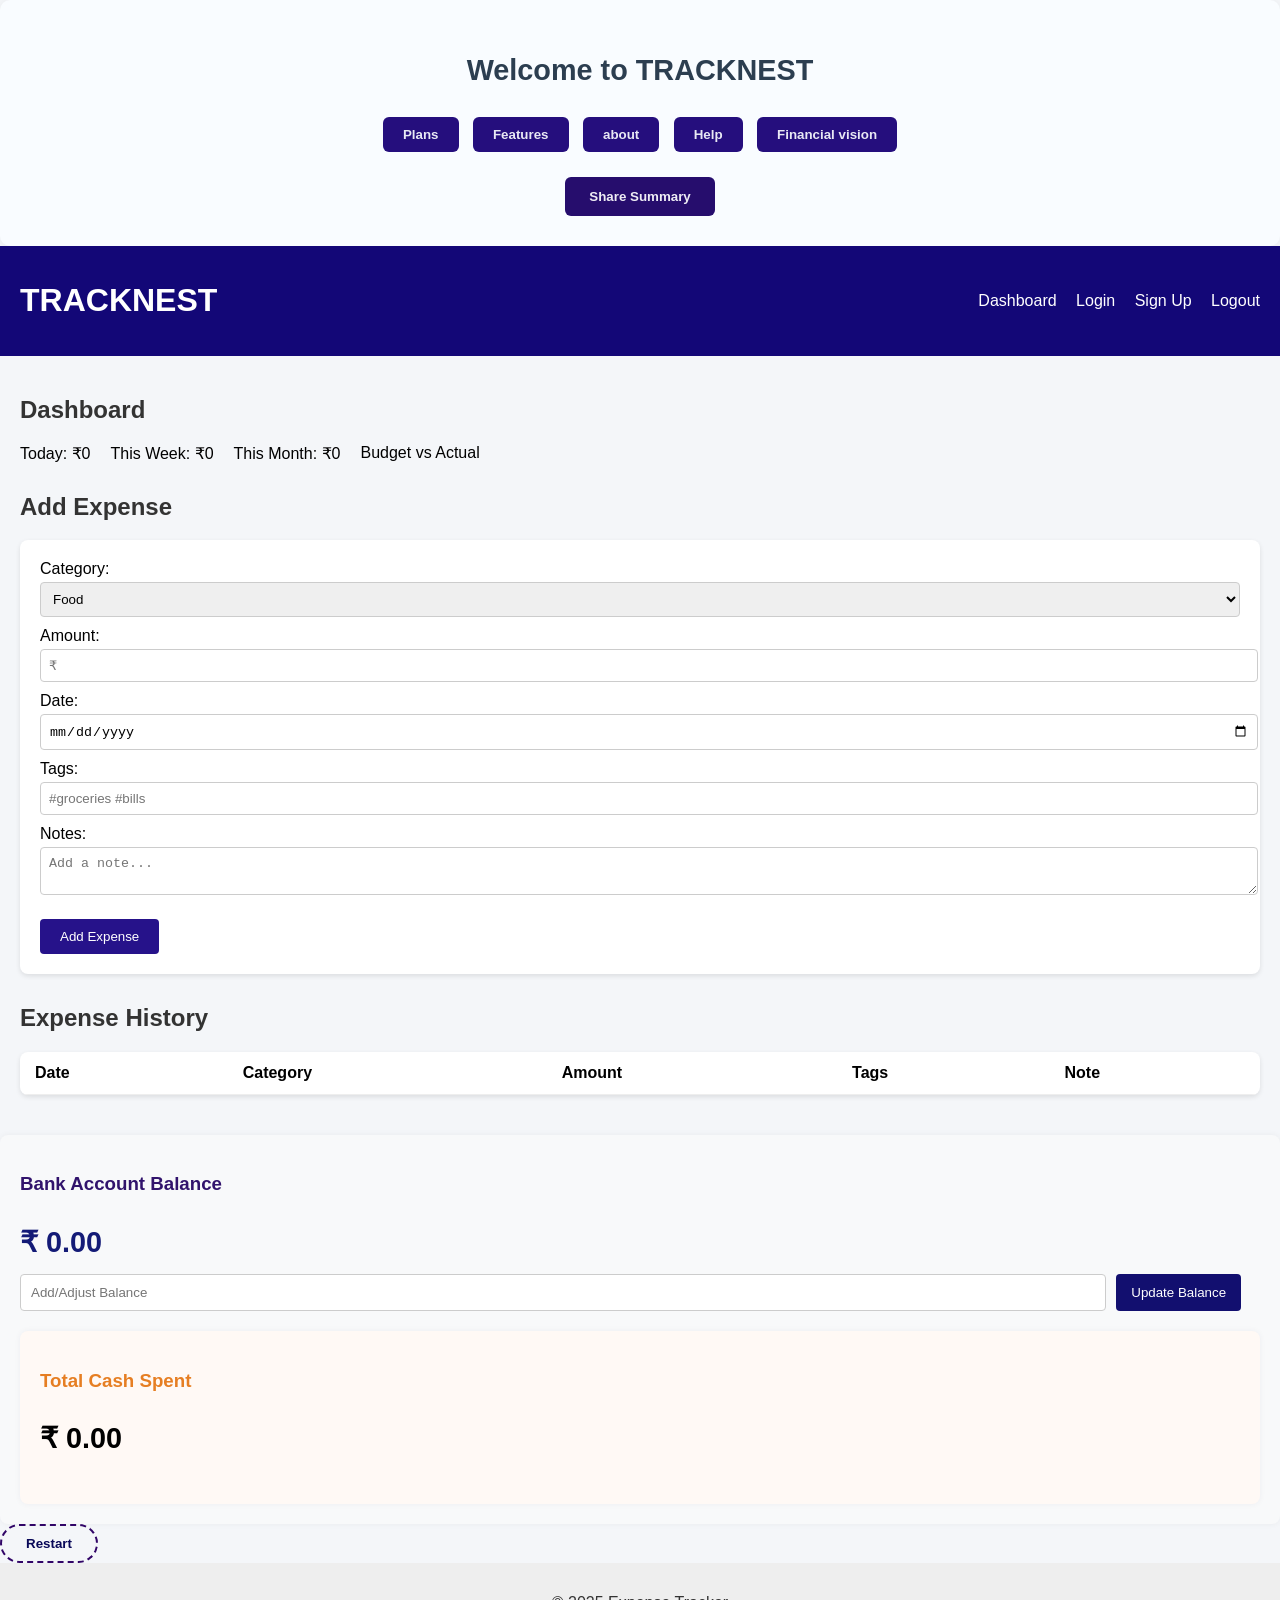
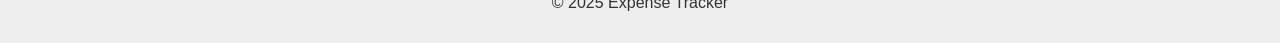
==== hr.html @ 96546256 "Add files via upload" ====
<!DOCTYPE html>
<html lang="en">
<head>
  <meta charset="UTF-8">
  <meta name="viewport" content="width=device-width, initial-scale=1">
  <title>Personal Expenses Tracker</title>
  <link rel="stylesheet" href="hr.css">
</head>
<!-- Home Page Section -->
<section id="home" class="section">
  <div class="home-container">
    <h2>Welcome to TRACKNEST</h2>

    <div class="filter-options">
      <button onclick="filterBy('day')">Plans</button>
      <button onclick="filterBy('week')">Features</button>
      <button onclick="filterBy('month')">about</button>
      <button onclick="filterBy('year')">Help</button>
      <button onclick="filterBy('last')">Financial vision</button>
    </div>

    <div class="share-section">
      <button class="share-button" onclick="shareSummary()">Share Summary</button>
    </div>
  </div>
</section>
<body>
  <header>
    <h1>TRACKNEST</h1>
    <nav>
      <a href="#">Dashboard</a>
      <a href="#">Login</a>
      <a href="#">Sign Up</a>
      <a href="#">Logout</a>
    </nav>
  </header>
  </sub header>

  
  <main>
    <!-- Dashboard Summary -->
    <section class="dashboard">
      <h2>Dashboard</h2>
      <div class="summary-cards">
        <div class="card">Today: ₹0</div>
        <div class="card">This Week: ₹0</div>
        <div class="card">This Month: ₹0</div>
        <div class="card">Budget vs Actual</div>
      </div>
    </section>
<!-- Expense Entry Form -->
<section class="expense-form">
    <h2>Add Expense</h2>
    <form>
      <label>Category:
        <select>
          <option>Food</option>
          <option>Transport</option>
          <option>Shopping</option>
          <option>Health</option>
          <option>Education</option>
          <option>Other</option>
        </select>
      </label>
      <label>Amount: <input type="number" placeholder="₹" /></label>
      <label>Date: <input type="date" /></label>
      
        </select>
      </label>
      <label>Tags: <input type="text" placeholder="#groceries #bills" /></label>
      <label>Notes: <textarea placeholder="Add a note..."></textarea></label>
      <button type="submit">Add Expense</button>
    </form>
  </section>
<!-- Expense List -->
<section class="expense-list">
    <h2>Expense History</h2>
    <table>
      <thead>
        <tr>
          <th>Date</th>
          <th>Category</th>
          <th>Amount</th>
          <th>Tags</th>
          <th>Note</th>
        </tr>
      </thead>
      <tbody>
        
      </tbody>
    </table>
  </section>
</main>
<!-- Bank Balance Section -->
<div class="bank-balance">
  <h3>Bank Account Balance</h3>
  <p class="balance-amount">₹ <span id="bank-balance">0.00</span></p>

  <!-- Optional: Add income/update balance -->
  <form class="balance-form" onsubmit="updateBalance(event)">
    <input type="number" id="balance-input" placeholder="Add/Adjust Balance" required />
    <button type="submit">Update Balance</button>
  </form>
<!-- Total Spent Section -->
<div class="total-spent">
  <h3>Total Cash Spent</h3>
  <p class="spent-amount">₹ <span id="total-spent">0.00</span></p>
</div>
</div>


<div class="cta-buttons">
  
  <button class="btn-secondary" id="restartBtn">Restart</button>
</div>






<footer>
  <p>&copy; 2025 Expense Tracker</p>
</footer>
</body>
</html>
---- hr.css ----
body {
    margin: 0;
    font-family: Arial, sans-serif;
    background: #f4f6f9;
  }
  
  header {
    background: #130777;
    color: white;
    padding: 15px 20px;
    display: flex;
    justify-content: space-between;
    align-items: center;
  }
  
  nav a {
    color: white;
    margin-left: 15px;
    text-decoration: none;
  }
  
  main {
    padding: 20px;
  }
  
  h2 {
    color: #333;
  }
  
  .summary-cards {
    display: flex;
    gap: 20px;
    flex-wrap: wrap;
    margin-bottom: 30px;
  }
  card {
    background: white;
    padding: 15px 20px;
    border-radius: 8px;
    box-shadow: 0 2px 5px rgba(0,0,0,0.1);
    flex: 1;
    min-width: 200px;
  }
  
  .expense-form form {
    background: white;
    padding: 20px;
    border-radius: 8px;
    box-shadow: 0 2px 5px rgba(0,0,0,0.1);
    margin-bottom: 30px;
  }
  
  .expense-form label {
    display: block;
    margin-bottom: 10px;
  }
  
  .expense-form input,
  .expense-form select,
  .expense-form textarea {
    width: 100%;
    padding: 8px;
    margin-top: 4px;
    border-radius: 4px;
    border: 1px solid #ccc;
  }
  
  .expense-form button {
    background: #26128a;
    color: white;
    border: none;
    padding: 10px 20px;
    border-radius: 4px;
    margin-top: 10px;
    cursor: pointer;
  }
  
  .expense-list table {
    width: 100%;
    border-collapse: collapse;
    background: white;
    border-radius: 8px;
    overflow: hidden;
    box-shadow: 0 2px 5px rgba(0,0,0,0.1);
  }
  
  .expense-list th,
  .expense-list td {
    padding: 12px 15px;
    text-align: left;
    border-bottom: 1px solid #eee;
  }
  
  footer {
    text-align: center;
    padding: 15px;
    background: #eee;
    color: #333;
    margin-top: 40px;
  }  
  .bank-balance {
    background-color: #f8f9fa;
    padding: 20px;
    border-radius: 8px;
    margin-top: 20px;
    box-shadow: 0 0 6px rgba(0, 0, 0, 0.05);
  }
  
  .bank-balance h3 {
    margin-bottom: 30px;
    color: #31136c;
  }
  
  .balance-amount {
    font-size: 1.8em;
    font-weight: bold;
    color: #141b77;
    margin-bottom: 15px;
}

.balance-form {
  display: flex;
  gap: 10px;
}

.balance-form input {
  flex: 1;
  padding: 10px;
  border: 1px solid #ccc;
  border-radius: 4px;
}

.balance-form button {
  background-color: #120f6f;
  color: white;
  padding: 10px 15px;
  border: none;
  border-radius: 4px;
  cursor: pointer;
}
.total-spent {
    background-color: #fff9f5;
    padding: 20px;
    border-radius: 8px;
    margin-top: 20px;
    box-shadow: 0 0 6px rgba(19, 8, 73, 0.05);
  }
  
  .total-spent h3 {
    margin-bottom: 10px;
    color: #e67e22;
  }
  
  .spent-amount {
    font-size: 1.8em;
    font-weight: bold;
    color: #e74c3c;
  }
  /* Home Page Styling */
.home-container {
    padding: 30px;
    background-color: #f9fcff;
    border-radius: 10px;
    box-shadow: 0 0 8px rgba(0,0,0,0.05);
    text-align: center;
  }
  
  .home-container h2 {
    color: #2c3e50;
    margin-bottom: 25px;
    font-size: 1.8em;
  }
  
  .filter-options {
    margin-bottom: 20px;
  }
  
  .filter-options button {
    margin: 5px;
    padding: 10px 20px;
    border: none;
    background-color: #250e7d;
    color: rgb(232, 232, 244);
    font-weight: bold;
    border-radius: 6px;
    cursor: pointer;
    transition: background-color 0.3s;
  }
  
  .filter-options button:hover {
    background-color: #dfdee4;
  }
  
  .share-section {
    margin-top: 20px;
  }
  
  .share-button {
    padding: 12px 24px;
    font-weight: bold;
    background-color: #260d6d;
    color: rgb(238, 236, 244);
    border: none;
    border-radius: 6px;
    cursor: pointer;
    transition: background-color 0.3s;
  }
  
  .share-button:hover {
    background-color: #351379;
  }


  #restartBtn {
    background-color: transparent;
    border: 2px dashed #310567;
    color: rgb(8, 8, 88);
    padding: 10px 24px;
    border-radius: 30px;
    cursor: pointer;
    font-weight: bold;
    transition: all 0.3s ease;
  }
  
  #restartBtn:hover {
    background-color: rgba(98, 51, 152, 0.1);
  }
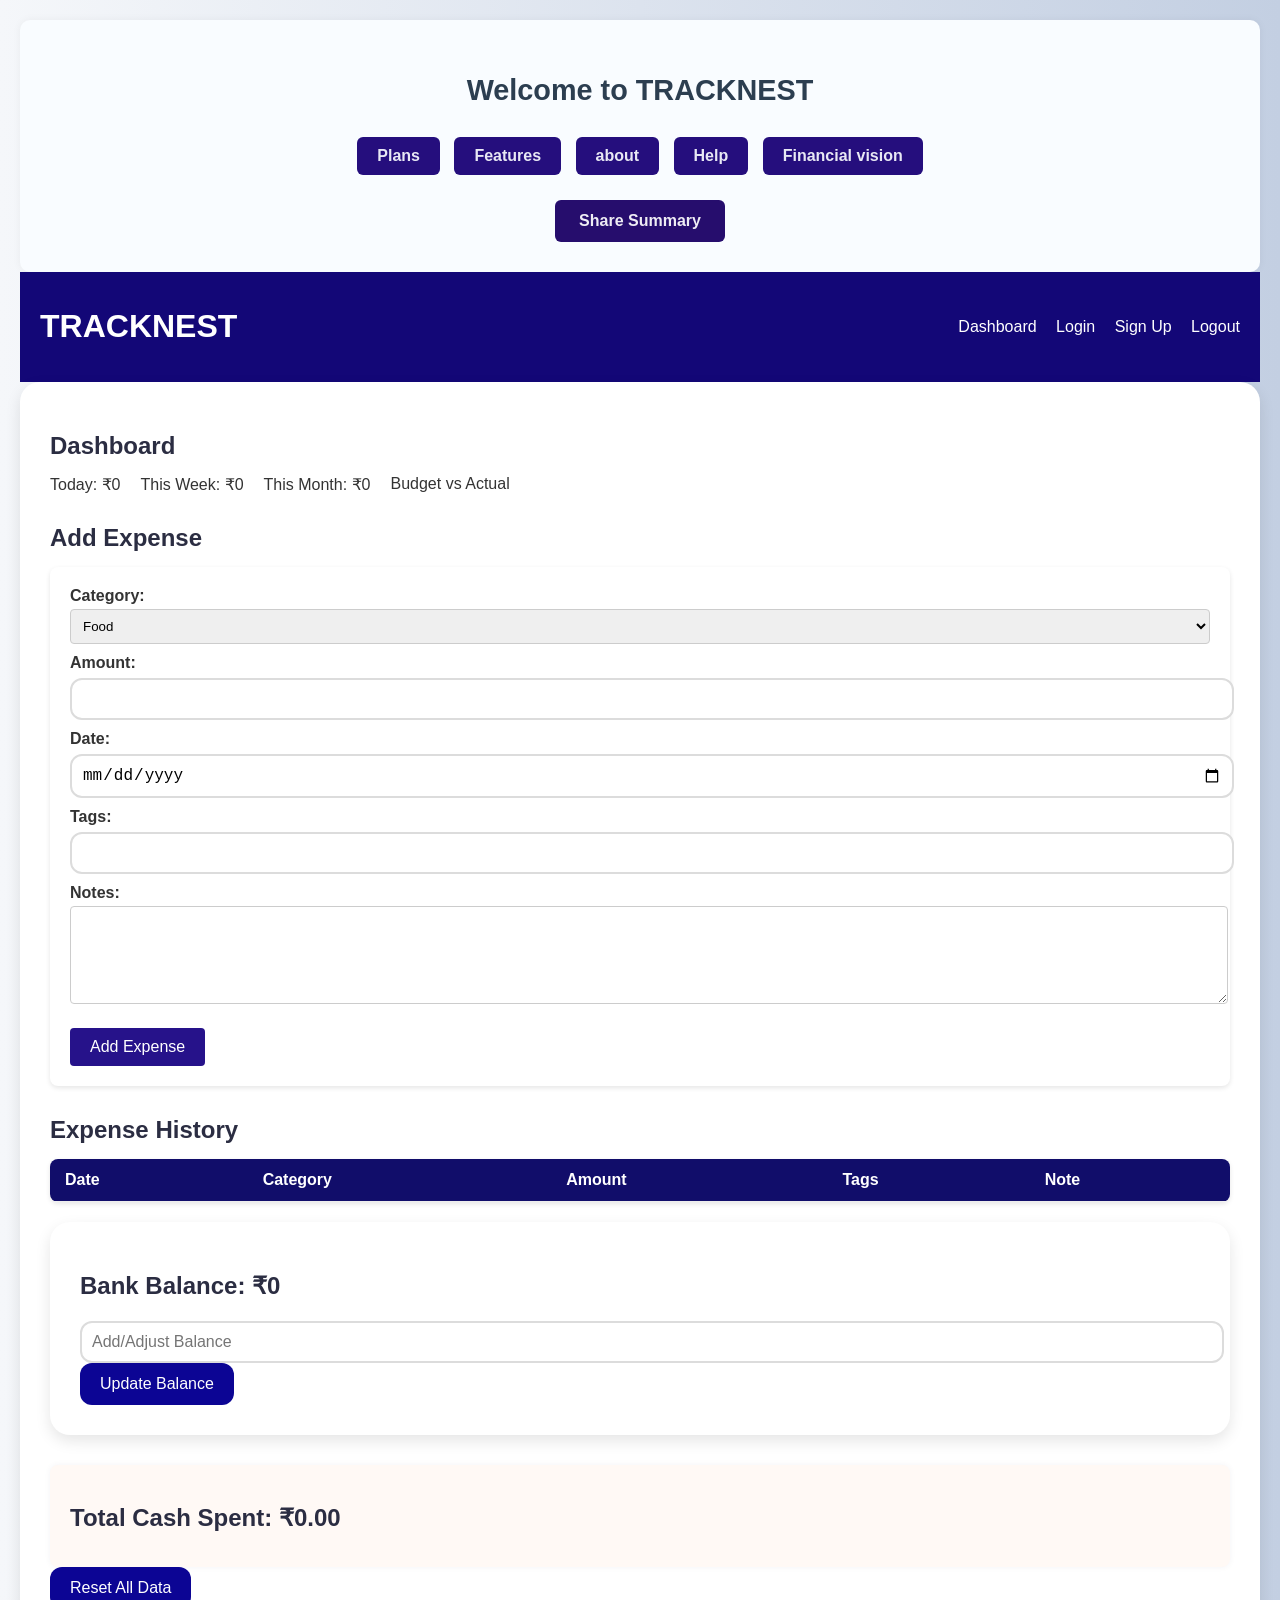
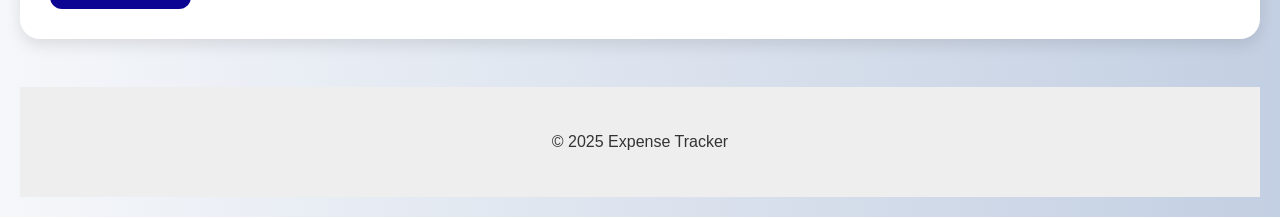
==== commit 0157d953: "Add files via upload" ====
--- a/hr.html
+++ b/hr.html
@@ -62,57 +62,50 @@
           <option>Other</option>
         </select>
       </label>
-      <label>Amount: <input type="number" placeholder="₹" /></label>
-      <label>Date: <input type="date" /></label>
       
-        </select>
-      </label>
-      <label>Tags: <input type="text" placeholder="#groceries #bills" /></label>
-      <label>Notes: <textarea placeholder="Add a note..."></textarea></label>
+
+
+
+      <label>Amount: <input type="number" id="amount" required/></label>
+      <label>Date: <input type="date" id="date" required/></label>
+      <label>Tags: <input type="text" id="tags"/></label>
+      <label>Notes: <textarea id="note"></textarea></label>
       <button type="submit">Add Expense</button>
     </form>
   </section>
-<!-- Expense List -->
-<section class="expense-list">
+
+  <section class="expense-list fade-in">
     <h2>Expense History</h2>
     <table>
       <thead>
-        <tr>
-          <th>Date</th>
-          <th>Category</th>
-          <th>Amount</th>
-          <th>Tags</th>
-          <th>Note</th>
-        </tr>
+        <tr><th>Date</th><th>Category</th><th>Amount</th><th>Tags</th><th>Note</th></tr>
       </thead>
-      <tbody>
-        
-      </tbody>
+      <tbody id="expense-table-body"></tbody>
     </table>
   </section>
+
+  <section class="bank-balance fade-in">
+    <h2>Bank Balance: ₹<span id="bank-balance">0</span></h2>
+    <form onsubmit="updateBalance(event)">
+      <input type="number" id="balance-input" placeholder="Add/Adjust Balance" required/>
+      <button type="submit">Update Balance</button>
+    </form>
+  </section>
+
+  <section class="total-spent fade-in">
+    <h2>Total Cash Spent: ₹<span id="total-spent">0.00</span></h2>
+  </section>
+
+  <section class="reset-section fade-in">
+    <button onclick="resetApp()" class="reset-btn">Reset All Data</button>
+  </section>
 </main>
-<!-- Bank Balance Section -->
-<div class="bank-balance">
-  <h3>Bank Account Balance</h3>
-  <p class="balance-amount">₹ <span id="bank-balance">0.00</span></p>
 
-  <!-- Optional: Add income/update balance -->
-  <form class="balance-form" onsubmit="updateBalance(event)">
-    <input type="number" id="balance-input" placeholder="Add/Adjust Balance" required />
-    <button type="submit">Update Balance</button>
-  </form>
-<!-- Total Spent Section -->
-<div class="total-spent">
-  <h3>Total Cash Spent</h3>
-  <p class="spent-amount">₹ <span id="total-spent">0.00</span></p>
-</div>
-</div>
+    <footer>
 
 
-<div class="cta-buttons">
-  
-  <button class="btn-secondary" id="restartBtn">Restart</button>
-</div>
+
+
 
 
 
--- a/hr.css
+++ b/hr.css
@@ -225,4 +225,131 @@
   #restartBtn:hover {
     background-color: rgba(98, 51, 152, 0.1);
   }
-  +  
+
+
+
+
+
+
+
+
+  
+
+  body {
+    font-family: 'Segoe UI', sans-serif;
+    background: linear-gradient(to right, #f5f7fa, #c3cfe2);
+    margin: 0;
+    padding: 20px;
+    color: #333;
+  }
+  
+  main, .bank-balance {
+    background-color: #fff;
+    border-radius: 20px;
+    box-shadow: 0 6px 15px rgba(0,0,0,0.1);
+    padding: 30px;
+    margin-bottom: 30px;
+  }
+  
+  h2, h3 {
+    color: #2b2d42;
+    margin-bottom: 15px;
+  }
+  
+  label {
+    display: block;
+    margin-bottom: 15px;
+    font-weight: 600;
+    color: #333;
+  }
+  
+  input[type="number"],
+  input[type="date"],
+  input[type="text"],
+  textarea {
+    width: 100%;
+    padding: 10px;
+    margin-top: 6px;
+    border-radius: 12px;
+    border: 2px solid #dcdcdc;
+    outline: none;
+    transition: border 0.3s;
+    font-size: 16px;
+  }
+  
+  input:focus,
+  textarea:focus {
+    border-color: #150f93;
+  }
+  
+  textarea {
+    resize: vertical;
+    min-height: 80px;
+  }
+  
+  button {
+    background: #0c0594;
+    color: #fff;
+    padding: 12px 20px;
+    border: none;
+    border-radius: 12px;
+    font-size: 16px;
+    cursor: pointer;
+    transition: background 0.3s;
+  }
+  
+  button:hover {
+    background: #160f78;
+  }
+  
+  table {
+    width: 100%;
+    border-collapse: collapse;
+    margin-top: 15px;
+  }
+  
+  th, td {
+    padding: 12px;
+    text-align: center;
+    border-bottom: 1px solid #ddd;
+  }
+  
+  th {
+    background: #110d6a;
+    color: white;
+  }
+  
+  tr:hover {
+    background-color: #f1f1f1;
+  }
+  
+  .balance-amount, .spent-amount {
+    font-size: 24px;
+    font-weight: bold;
+    color: #0a0d59;
+  }
+  
+  .balance-form {
+    margin-top: 15px;
+  }
+  
+  .cta-buttons {
+    text-align: center;
+    margin-top: 30px;
+  }
+  
+  .btn-secondary {
+    background-color: #100750;
+    color: white;
+    padding: 12px 20px;
+    border: none;
+    border-radius: 12px;
+    font-size: 16px;
+    cursor: pointer;
+    transition: background 0.3s;
+  }
+  
+  .btn-secondary:hover {
+    background-color: #481389;
+  }
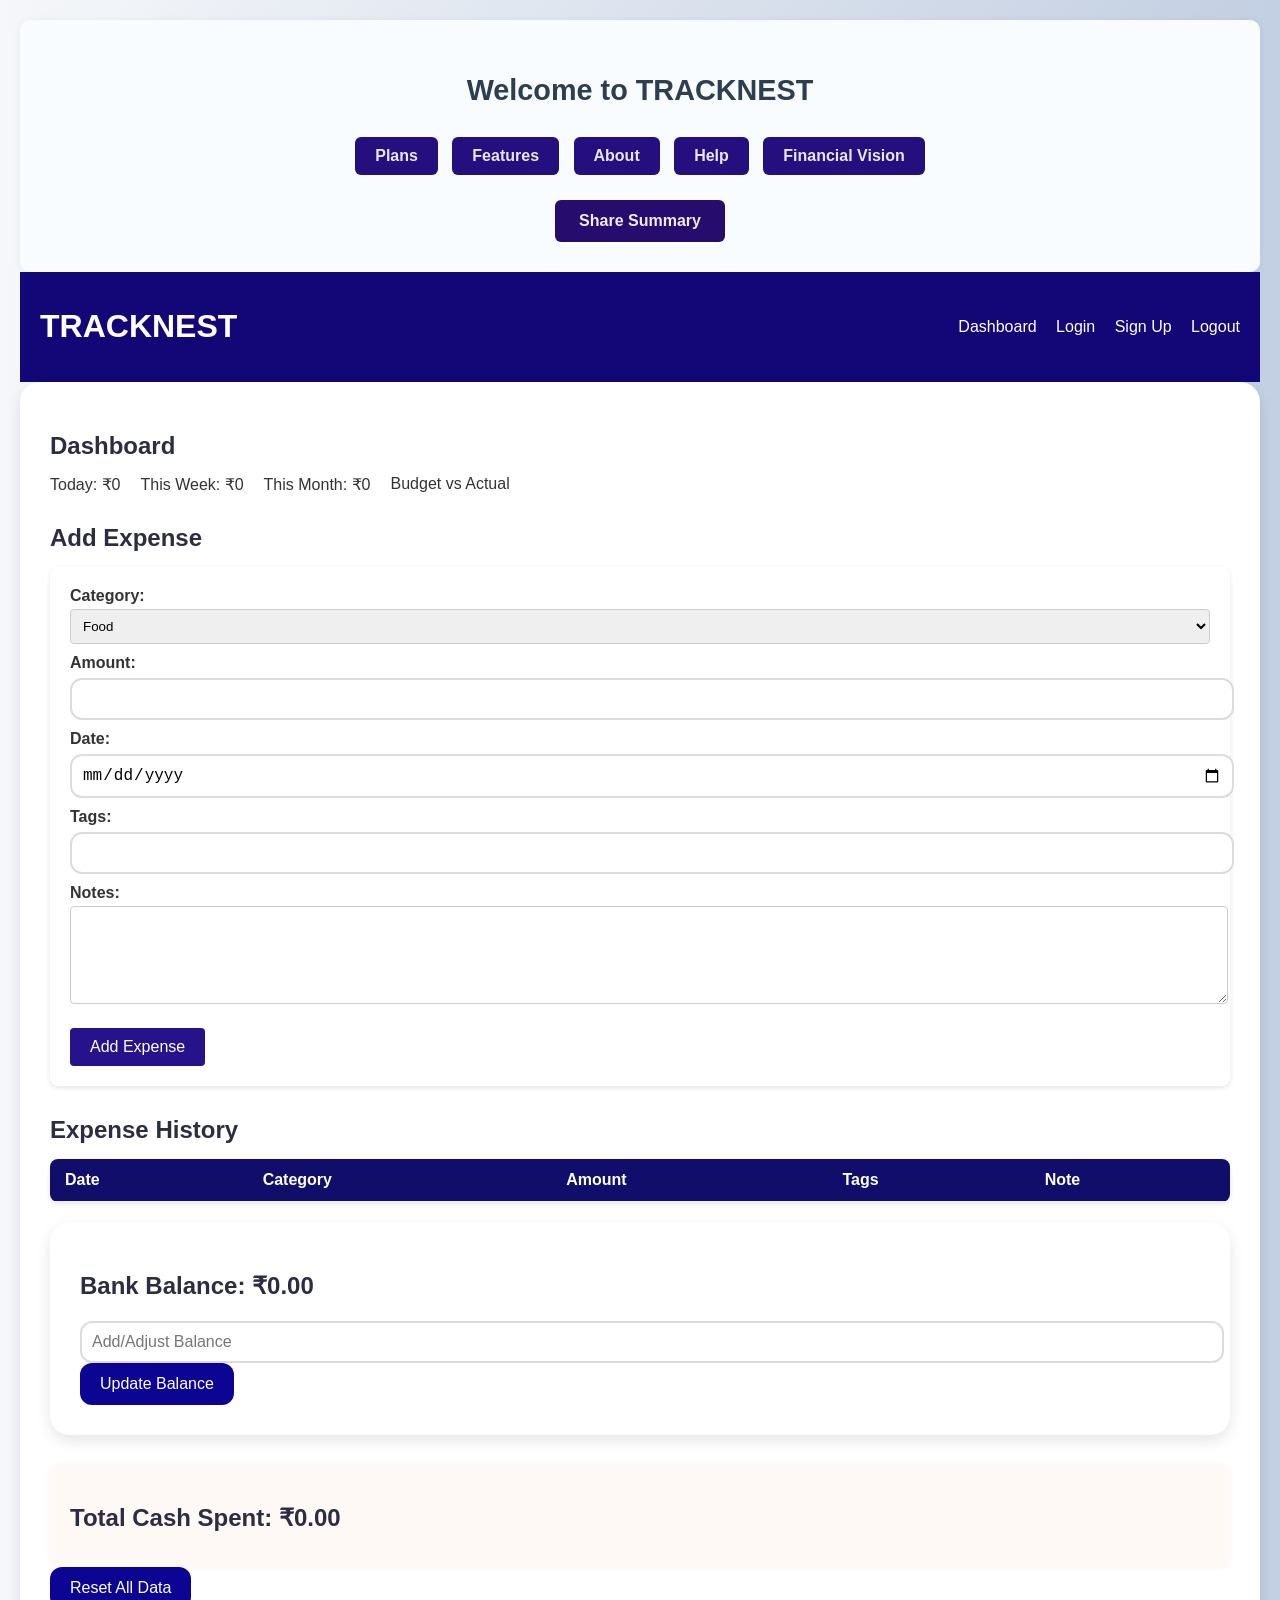
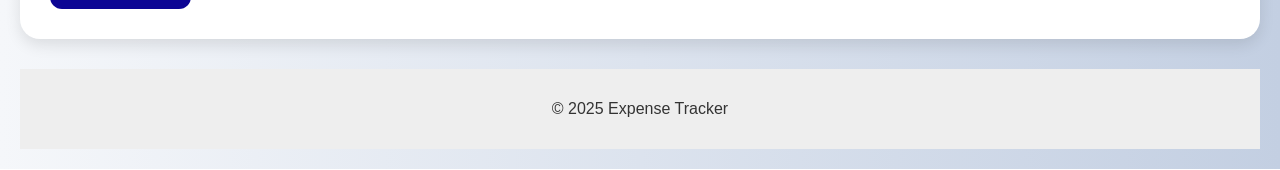
==== commit 10a4d8e2: "Add files via upload" ====
--- a/hr.html
+++ b/hr.html
@@ -1,119 +1,110 @@
-<!DOCTYPE html>
-<html lang="en">
-<head>
-  <meta charset="UTF-8">
-  <meta name="viewport" content="width=device-width, initial-scale=1">
-  <title>Personal Expenses Tracker</title>
-  <link rel="stylesheet" href="hr.css">
-</head>
-<!-- Home Page Section -->
-<section id="home" class="section">
-  <div class="home-container">
-    <h2>Welcome to TRACKNEST</h2>
-
-    <div class="filter-options">
-      <button onclick="filterBy('day')">Plans</button>
-      <button onclick="filterBy('week')">Features</button>
-      <button onclick="filterBy('month')">about</button>
-      <button onclick="filterBy('year')">Help</button>
-      <button onclick="filterBy('last')">Financial vision</button>
-    </div>
-
-    <div class="share-section">
-      <button class="share-button" onclick="shareSummary()">Share Summary</button>
-    </div>
-  </div>
-</section>
-<body>
-  <header>
-    <h1>TRACKNEST</h1>
-    <nav>
-      <a href="#">Dashboard</a>
-      <a href="#">Login</a>
-      <a href="#">Sign Up</a>
-      <a href="#">Logout</a>
-    </nav>
-  </header>
-  </sub header>
-
-  
-  <main>
-    <!-- Dashboard Summary -->
-    <section class="dashboard">
-      <h2>Dashboard</h2>
-      <div class="summary-cards">
-        <div class="card">Today: ₹0</div>
-        <div class="card">This Week: ₹0</div>
-        <div class="card">This Month: ₹0</div>
-        <div class="card">Budget vs Actual</div>
-      </div>
-    </section>
-<!-- Expense Entry Form -->
-<section class="expense-form">
-    <h2>Add Expense</h2>
-    <form>
-      <label>Category:
-        <select>
-          <option>Food</option>
-          <option>Transport</option>
-          <option>Shopping</option>
-          <option>Health</option>
-          <option>Education</option>
-          <option>Other</option>
-        </select>
-      </label>
-      
-
-
-
-      <label>Amount: <input type="number" id="amount" required/></label>
-      <label>Date: <input type="date" id="date" required/></label>
-      <label>Tags: <input type="text" id="tags"/></label>
-      <label>Notes: <textarea id="note"></textarea></label>
-      <button type="submit">Add Expense</button>
-    </form>
-  </section>
-
-  <section class="expense-list fade-in">
-    <h2>Expense History</h2>
-    <table>
-      <thead>
-        <tr><th>Date</th><th>Category</th><th>Amount</th><th>Tags</th><th>Note</th></tr>
-      </thead>
-      <tbody id="expense-table-body"></tbody>
-    </table>
-  </section>
-
-  <section class="bank-balance fade-in">
-    <h2>Bank Balance: ₹<span id="bank-balance">0</span></h2>
-    <form onsubmit="updateBalance(event)">
-      <input type="number" id="balance-input" placeholder="Add/Adjust Balance" required/>
-      <button type="submit">Update Balance</button>
-    </form>
-  </section>
-
-  <section class="total-spent fade-in">
-    <h2>Total Cash Spent: ₹<span id="total-spent">0.00</span></h2>
-  </section>
-
-  <section class="reset-section fade-in">
-    <button onclick="resetApp()" class="reset-btn">Reset All Data</button>
-  </section>
-</main>
-
-    <footer>
-
-
-
-
-
-
-
-
-
-
-<footer>
-  <p>&copy; 2025 Expense Tracker</p>
-</footer>
-</body>
+<!DOCTYPE html>
+<html lang="en">
+<head>
+  <meta charset="UTF-8">
+  <meta name="viewport" content="width=device-width, initial-scale=1">
+  <title>Personal Expenses Tracker</title>
+  <link rel="stylesheet" href="hr.css">
+</head>
+<body>
+  <!-- Home Page Section -->
+  <section id="home" class="section">
+    <div class="home-container">
+      <h2>Welcome to TRACKNEST</h2>
+
+      <div class="filter-options">
+        <button onclick="filterBy('day')">Plans</button>
+        <button onclick="filterBy('week')">Features</button>
+        <button onclick="filterBy('month')">About</button>
+        <button onclick="filterBy('year')">Help</button>
+        <button onclick="filterBy('last')">Financial Vision</button>
+      </div>
+
+      <div class="share-section">
+        <button class="share-button" onclick="shareSummary()">Share Summary</button>
+      </div>
+    </div>
+  </section>
+
+  <header>
+    <h1>TRACKNEST</h1>
+    <nav>
+      <a href="#">Dashboard</a>
+      <a href="#">Login</a>
+      <a href="#">Sign Up</a>
+      <a href="#">Logout</a>
+    </nav>
+  </header>
+
+  <main>
+    <!-- Dashboard Summary -->
+    <section class="dashboard">
+      <h2>Dashboard</h2>
+      <div class="summary-cards">
+        <div class="card">Today: ₹<span id="today-summary">0</span></div>
+        <div class="card">This Week: ₹<span id="week-summary">0</span></div>
+        <div class="card">This Month: ₹<span id="month-summary">0</span></div>
+        <div class="card">Budget vs Actual</div>
+      </div>
+    </section>
+
+    <!-- Expense Entry Form -->
+    <section class="expense-form">
+      <h2>Add Expense</h2>
+      <form id="expense-form">
+        <label>Category:
+          <select id="category" required>
+            <option>Food</option>
+            <option>Transport</option>
+            <option>Shopping</option>
+            <option>Health</option>
+            <option>Education</option>
+            <option>Other</option>
+          </select>
+        </label>
+        <label>Amount: <input type="number" id="amount" required /></label>
+        <label>Date: <input type="date" id="date" required /></label>
+        <label>Tags: <input type="text" id="tags" /></label>
+        <label>Notes: <textarea id="note"></textarea></label>
+        <button type="submit">Add Expense</button>
+      </form>
+    </section>
+
+    <!-- Expense History -->
+    <section class="expense-list fade-in">
+      <h2>Expense History</h2>
+      <table>
+        <thead>
+          <tr><th>Date</th><th>Category</th><th>Amount</th><th>Tags</th><th>Note</th></tr>
+        </thead>
+        <tbody id="expense-table-body"></tbody>
+      </table>
+    </section>
+
+    <!-- Bank Balance -->
+    <section class="bank-balance fade-in">
+      <h2>Bank Balance: ₹<span id="bank-balance">0</span></h2>
+      <form id="balance-form">
+        <input type="number" id="balance-input" placeholder="Add/Adjust Balance" required />
+        <button type="submit">Update Balance</button>
+      </form>
+    </section>
+
+    <!-- Total Spent -->
+    <section class="total-spent fade-in">
+      <h2>Total Cash Spent: ₹<span id="total-spent">0.00</span></h2>
+    </section>
+
+    <!-- Reset Data -->
+    <section class="reset-section fade-in">
+      <button onclick="resetApp()" class="reset-btn" id="reset-button">Reset All Data</button>
+    </section>
+  </main>
+
+  <footer>
+    <p>&copy; 2025 Expense Tracker</p>
+  </footer>
+
+  <script src="hr.js"></script>
+</body>
 </html>
